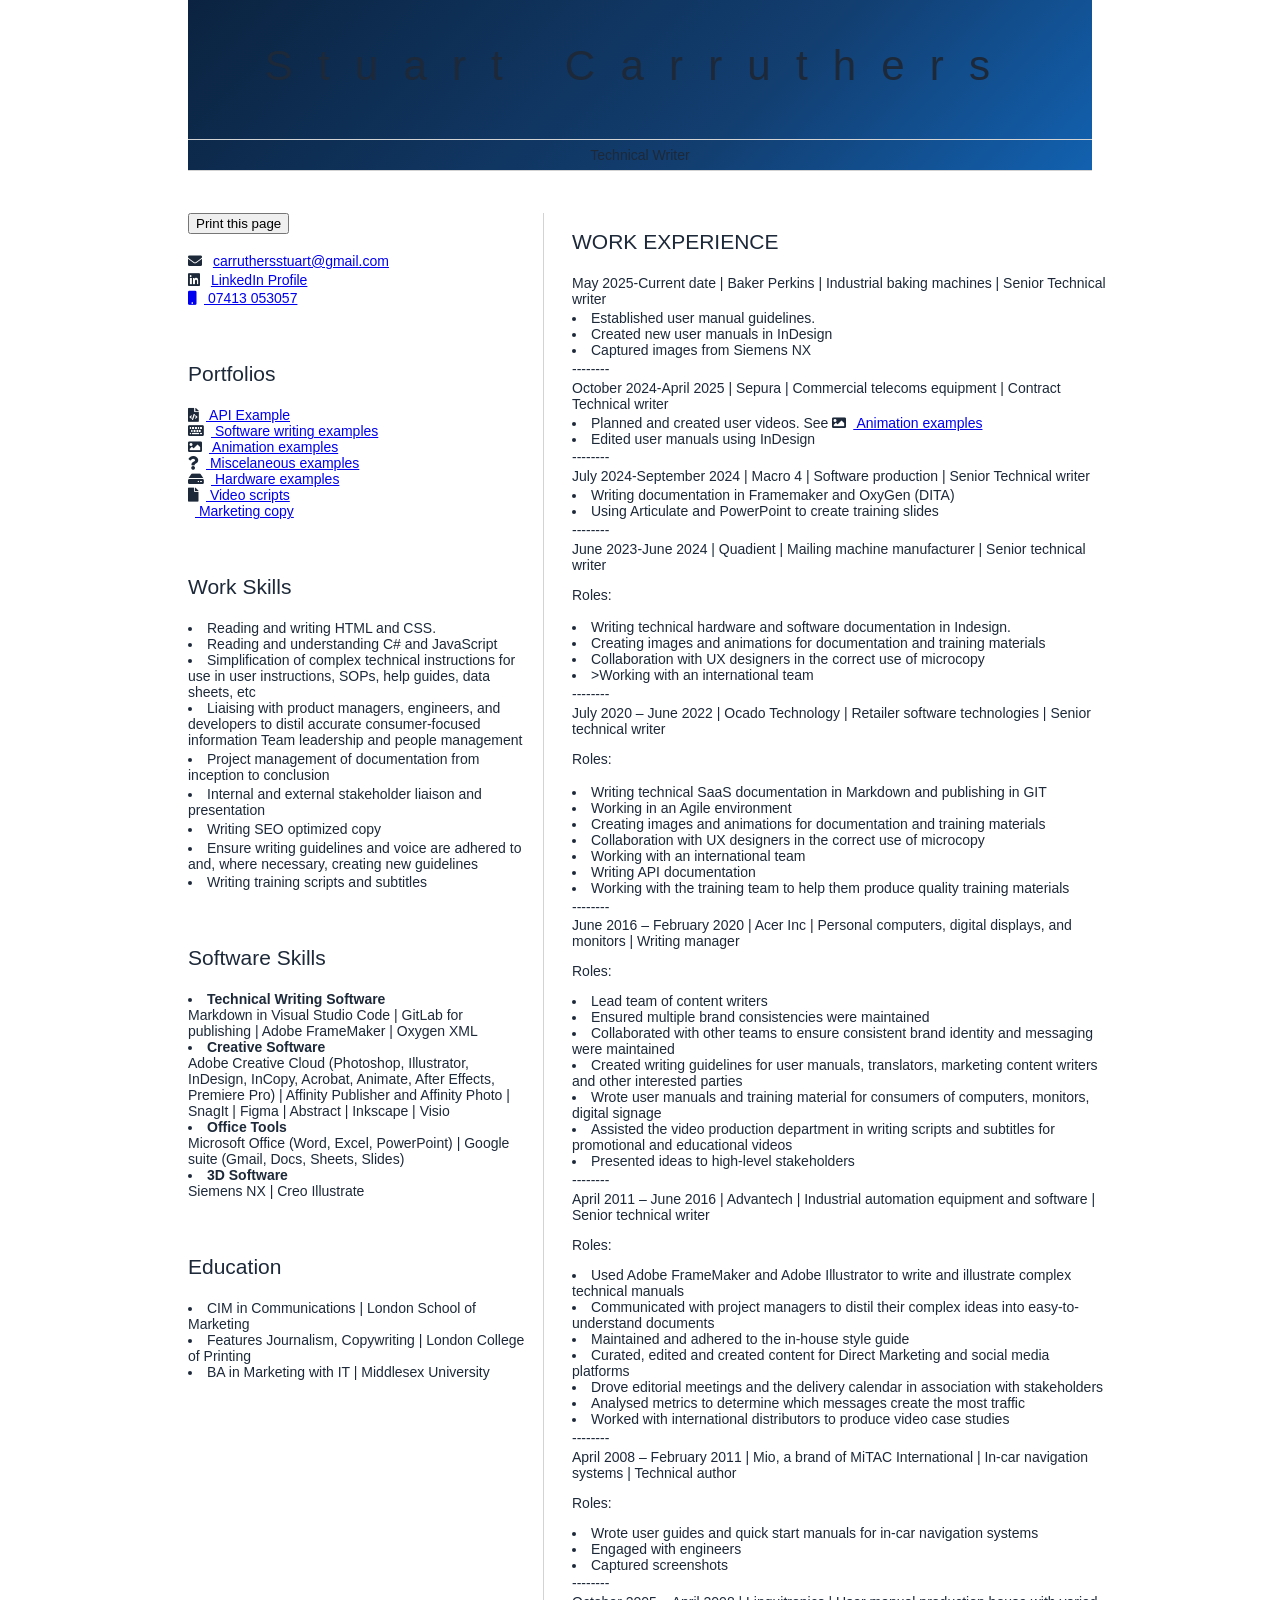
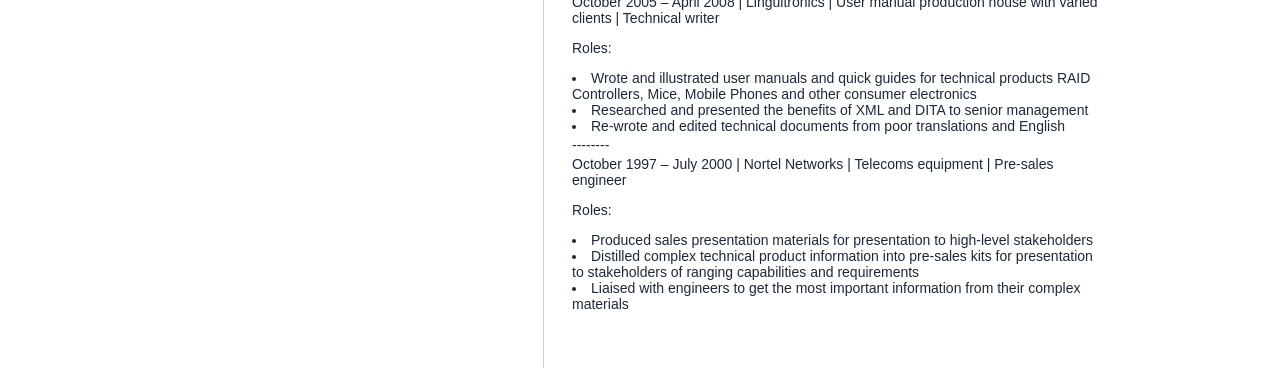
==== index.html @ be54ec75 "Upwork website" ====
<html>
	<head>
<meta name="description" content="Stuart Carruthers — Senior Technical Writer. API documentation, SaaS and software documentation, user manuals, hardware documentation, technical visuals, training and UX writing.">
        <link rel="shortcut icon" type="image/x-icon" href="profil-head.ico">
		<link href="style.css" rel="stylesheet">
		<title>Portfolio | Stuart Carruthers — Senior Technical Writer</title>
        <link rel="stylesheet" href="https://cdnjs.cloudflare.com/ajax/libs/font-awesome/5.15.4/css/all.min.css">
	<style>
/* ===== Upwork Portfolio Brand Refresh ===== */
:root{
  --brand-navy:#0b2340;
  --brand-blue:#1261b0;
  --brand-light:#f5f8fc;
  --brand-line:#dbe4ee;
}
body{color:#1d2939}
header,.hero,.page-hero{
  background:linear-gradient(135deg,#0b2340 0%,#123e70 62%,#1261b0 100%) !important;
}
.hero{
  position:relative;
  overflow:hidden;
  padding:clamp(60px,8vw,105px) 0 !important;
}
.hero:after{
  content:"";
  position:absolute;
  width:420px;height:420px;
  right:-150px;top:-180px;
  border:70px solid rgba(255,255,255,.08);
  border-radius:50%;
  pointer-events:none;
}
.hero h1{
  max-width:900px !important;
  letter-spacing:-.035em;
}
.hero h2{
  max-width:820px !important;
  color:#dcecff !important;
}
.hero .kicker{
  color:#8fc4ff !important;
}
.btn.primary{
  background:#2e8ae6 !important;
}
#portfolio{
  background:#fff;
}
#portfolio .card{
  border-top:4px solid #1261b0;
}
#portfolio .card h3{
  font-size:1.3rem;
}
#portfolio .card:before{
  content:"";
  display:block;
  width:42px;height:4px;
  background:#1261b0;
  margin-bottom:17px;
  border-radius:2px;
}
#skills{
  background:#f5f8fc !important;
}
#experience{
  background:#fff;
}
footer{
  background:#0b2340 !important;
}
.brand{
  letter-spacing:.06em !important;
}
@media(max-width:560px){
  .hero h1{font-size:2.8rem !important}
}
</style>
</head>

	<body>
		<header id="header">
			<!-- resume header with your name and title -->
			<h1>Stuart Carruthers</h1>
			<hr>
			Technical Writer
			<hr>
		</header>
		<main>
			<article id="mainLeft">
				<section>
                    <input id="printpagebutton" type="button" value="Print this page" onclick="printpage()"/>
                    <script type="text/javascript">
                        function printpage() {
                            //Get the print button and put it into a variable
                            var printButton = document.getElementById("printpagebutton");
                            //Set the print button visibility to 'hidden' 
                            printButton.style.visibility = 'hidden';
                            //Print the page content
                            window.print()
                            //Set the print button to 'visible' again 
                            //[Delete this line if you want it to stay hidden after printing]
                            printButton.style.visibility = 'visible';
                        }
                    </script>
					<br>
                    <br>
                    <p>
                        <i class="fa fa-envelope" aria-hidden="true"></i>
                        <a href="mailto:crruthersstuart@gmail.com">carruthersstuart@gmail.com</a>
                     <p>
                        <i class="fab fa-linkedin" aria-hidden="true"></i>
                        <a href="https://www.linkedin.com/in/carruthersstuart/">LinkedIn Profile
                    <p>
                        <i class="fa fa-mobile" aria-hidden="true"></i> 07413 053057   
                        </a>
                    </p>
				</section>
                
                <style type="text/css" media="print">
                    .dontprint
                    { display: none; }
                    </style>
                <section>
                    <div classs="dontprint">
                    <h2>Portfolios</h2>
                    <i class="fa fa-file-code" aria-hidden="true"></i><a href="api-example.html"> API Example</a><br/>
                    <i class="fa fa-keyboard" aria-hidden="true"></i><a href="software-writing-examples.html"> Software writing examples</a><br/>
                    <i class="fa fa-image" aria-hidden="true"></i><a href="animation-examples.html"> Animation examples</a><br/>
                    <i class="fa fa-question" aria-hidden="true"></i><a href="misc-examples.html"> Miscelaneous examples</a><br/>
                    <i class="fa fa-hdd" aria-hidden="true"></i><a href="consumer-hardware.html"> Hardware examples</a><br>
                    <i class="fa fa-file" aria-hidden="true"></i><a href="scripts.html"> Video scripts</a><br>
		            <i class="fa fa-pencil" aria-hidden="true"></i><a href="marketing-copy.html"> Marketing copy</a>
                </div>
                </section>
           
                
            <section>
					<h2>Work Skills</h2>
                    <li> Reading and writing HTML and CSS. </li> 
                    <li> Reading and understanding  C# and JavaScript</li>
					<li> Simplification of complex technical instructions for use in user instructions, SOPs, help guides, data sheets, etc
                    <li> Liaising with product managers, engineers, and developers to distil accurate consumer-focused information
                        Team leadership and people management	</p>   
                    <li> Project management of documentation from inception to conclusion</p>
                    <li> Internal and external stakeholder liaison and presentation</p>
                    <li> Writing SEO optimized copy</p>
                    <li> Ensure writing guidelines and voice are adhered to and, where necessary, creating new guidelines</p>
                    <li> Writing training scripts and subtitles</p>
				</section>
                <section>
                    <h2>Software Skills</h2>
                    <b><li>Technical Writing Software</li></b>
                    Markdown in Visual Studio Code | GitLab for publishing | Adobe FrameMaker | Oxygen XML
                    <b><li>Creative Software</li></b>
                    Adobe Creative Cloud (Photoshop, Illustrator, InDesign, InCopy, Acrobat, Animate, After Effects, Premiere Pro) | Affinity Publisher and Affinity Photo | SnagIt | Figma | Abstract | Inkscape | Visio
                    <b><li>Office Tools</li></b>
                    Microsoft Office (Word, Excel, PowerPoint) | Google suite (Gmail, Docs, Sheets, Slides)
                    <b><li>3D Software</li></b>
                    Siemens NX | Creo Illustrate
                </section>

                <section>
                    <h2>Education</h2> 
                    <li>CIM in Communications | London School of Marketing</li>
                    <li>Features Journalism, Copywriting | London College of Printing</li>
                    <li>BA in Marketing with IT | Middlesex University</li>
                </section>         
			</article>
			<article id="mainRight">
				<section>
					<h2>WORK EXPERIENCE</h2>
May 2025-Current date | Baker Perkins | Industrial baking machines | Senior Technical writer
<p>
<li>Established user manual guidelines.</li>
<li>Created new user manuals in InDesign </li>
<li>Captured images from Siemens NX</li>    
</p>
<p>--------</p>

October 2024-April 2025 | Sepura | Commercial telecoms equipment | Contract Technical writer

<p>
<li>Planned and created user videos. See <i class="fa fa-image" aria-hidden="true"></i><a href="animation-examples.html"> Animation examples</a><br/></li>
<li>Edited user manuals using InDesign</li>    
</p>
<p>--------</p>         

July 2024-September 2024 | Macro 4 | Software production | Senior Technical writer

<p>
<li>Writing documentation in Framemaker and OxyGen (DITA)</li>
<li>Using Articulate and PowerPoint to create training slides</li>	
</p>
<p>--------</p>
					June 2023-June 2024 | Quadient | Mailing machine manufacturer | Senior technical writer
<h3>Roles:</h3>
<p>
<li>Writing technical hardware and software documentation in Indesign.</li>
<li>Creating images and animations for documentation and training materials</li>
<li>Collaboration with UX designers in the correct use of microcopy</li>
<li>>Working with an international team</li>
</p>
<p>--------</p>					
July 2020 – June 2022 | Ocado Technology |  Retailer software technologies | Senior technical writer
<h3>Roles:</h3>
<p>
<li>Writing technical SaaS documentation in Markdown and publishing in GIT</li>
<li>Working in an Agile environment</li>
<li>Creating images and animations for documentation and training materials</li>
<li>Collaboration with UX designers in the correct use of microcopy</li>
<li>Working with an international team</li>
<li>Writing API documentation</li>
<li>Working with the training team to help them produce quality training materials</li>
</p>
<p>--------</p>

June 2016 – February 2020 | Acer Inc | Personal computers, digital displays, and monitors | Writing manager

<h3>Roles:</h3> 
<li>Lead team of content writers</li>
<li>Ensured multiple brand consistencies were maintained</li>
<li>Collaborated with other teams to ensure consistent brand identity and messaging were maintained</li>
<li>Created writing guidelines for user manuals, translators, marketing content writers and other interested parties</li>
<li>Wrote user manuals and training material for consumers of computers, monitors, digital signage</li>
<li>Assisted the video production department in writing scripts and subtitles for promotional and educational videos</li>
<li>Presented ideas to high-level stakeholders</li>
<p> -------- </p>

April 2011 – June 2016 | Advantech | Industrial automation equipment and software | Senior technical writer

<h3>Roles:</h3> 
<li>Used Adobe FrameMaker and Adobe Illustrator to write and illustrate complex technical manuals</li>
<li>Communicated with project managers to distil their complex ideas into easy-to-understand documents</li>
<li>Maintained and adhered to the in-house style guide</li>
<li>Curated, edited and created content for Direct Marketing and social media platforms</li>
<li>Drove editorial meetings and the delivery calendar in association with stakeholders</li>
<li>Analysed metrics to determine which messages create the most traffic</li>
<li>Worked with international distributors to produce video case studies</li>

<p>--------</p>

April 2008 – February 2011 | Mio, a brand of MiTAC International | In-car navigation systems  | Technical author

<h3>Roles:</h3> 
<li>Wrote user guides and quick start manuals for in-car navigation systems </li>
<li>Engaged with engineers</li>
<li>Captured screenshots </li>

<p>--------</p>

October 2005 – April 2008 | Linguitronics | User manual production house with varied clients | Technical writer

<h3>Roles:</h3> 
<li>Wrote and illustrated user manuals and quick guides for technical products RAID Controllers, Mice, Mobile Phones and other consumer electronics</li>
<li>Researched and presented the benefits of XML and DITA to senior management</li>
<li>Re-wrote and edited technical documents from poor translations and English</li>

<p>--------</p>

October 1997 – July 2000 | Nortel Networks | Telecoms equipment | Pre-sales engineer

<h3>Roles:</h3> 
<li>Produced sales presentation materials for presentation to high-level stakeholders</li>
<li>Distilled complex technical product information into pre-sales kits for presentation to stakeholders of ranging capabilities and requirements</li>
<li>Liaised with engineers to get the most important information from their complex materials</li>
				</section>
			</article>
		</main>
	</body>
</html>
---- style.css ----
main { 
        display: grid;
        grid-template-columns: 40% 60%;
        margin-top: 3em;
    }

body {
    font-family: 'Segoe UI', Tahoma, Geneva, Verdana, sans-serif;
    font-size: 14px;
    max-width: 960px;
    margin: auto;
}

h1 {
    font-size: 3em;
    letter-spacing: .6em;
    padding-top: 1em;
    padding-bottom: 1em;
}

h2 {
    font-size: 1.5em;
    padding-bottom: 1em;
}

h3 {
    font-size: 1em;
    padding-bottom: 1em;
    font-weight: bold;
}

header {
    text-align: center;
    margin: auto 2em;
}

section {
    margin: auto 1em 4em 2em;
}

i {
    margin-right: .5em;
}

p {
    margin: .2em auto
}

hr {
    border: none;
    background-color: lightgray;
    height: 1px;
}

h1, h2, h3 {
    font-weight: 100;
    margin-bottom: 0;
}

#mainLeft {
    border-right: 1px solid lightgray;
}

code {
    
    border-radius: 3px;
    font-family: courier, monospace;
    padding: 0 3px;
}

table {
    border-collapse: collapse;
    }
    th {	
        border: 0.25px solid rgb(187, 186, 184);
        padding: 8px
    }

   td {	
        border: 0.25px solid rgb(187, 186, 184);
        padding: 8px
    }
    thead th {
      width: 250px;
    }

    thead td {
        width: 800px;
      }

      iframe {
        width: 100%;
        height: 100%;
        padding: 0;
        margin: 0;
      }

      @media print {
        .noprint {
           visibility: hidden;
           display: none;
        }
     }
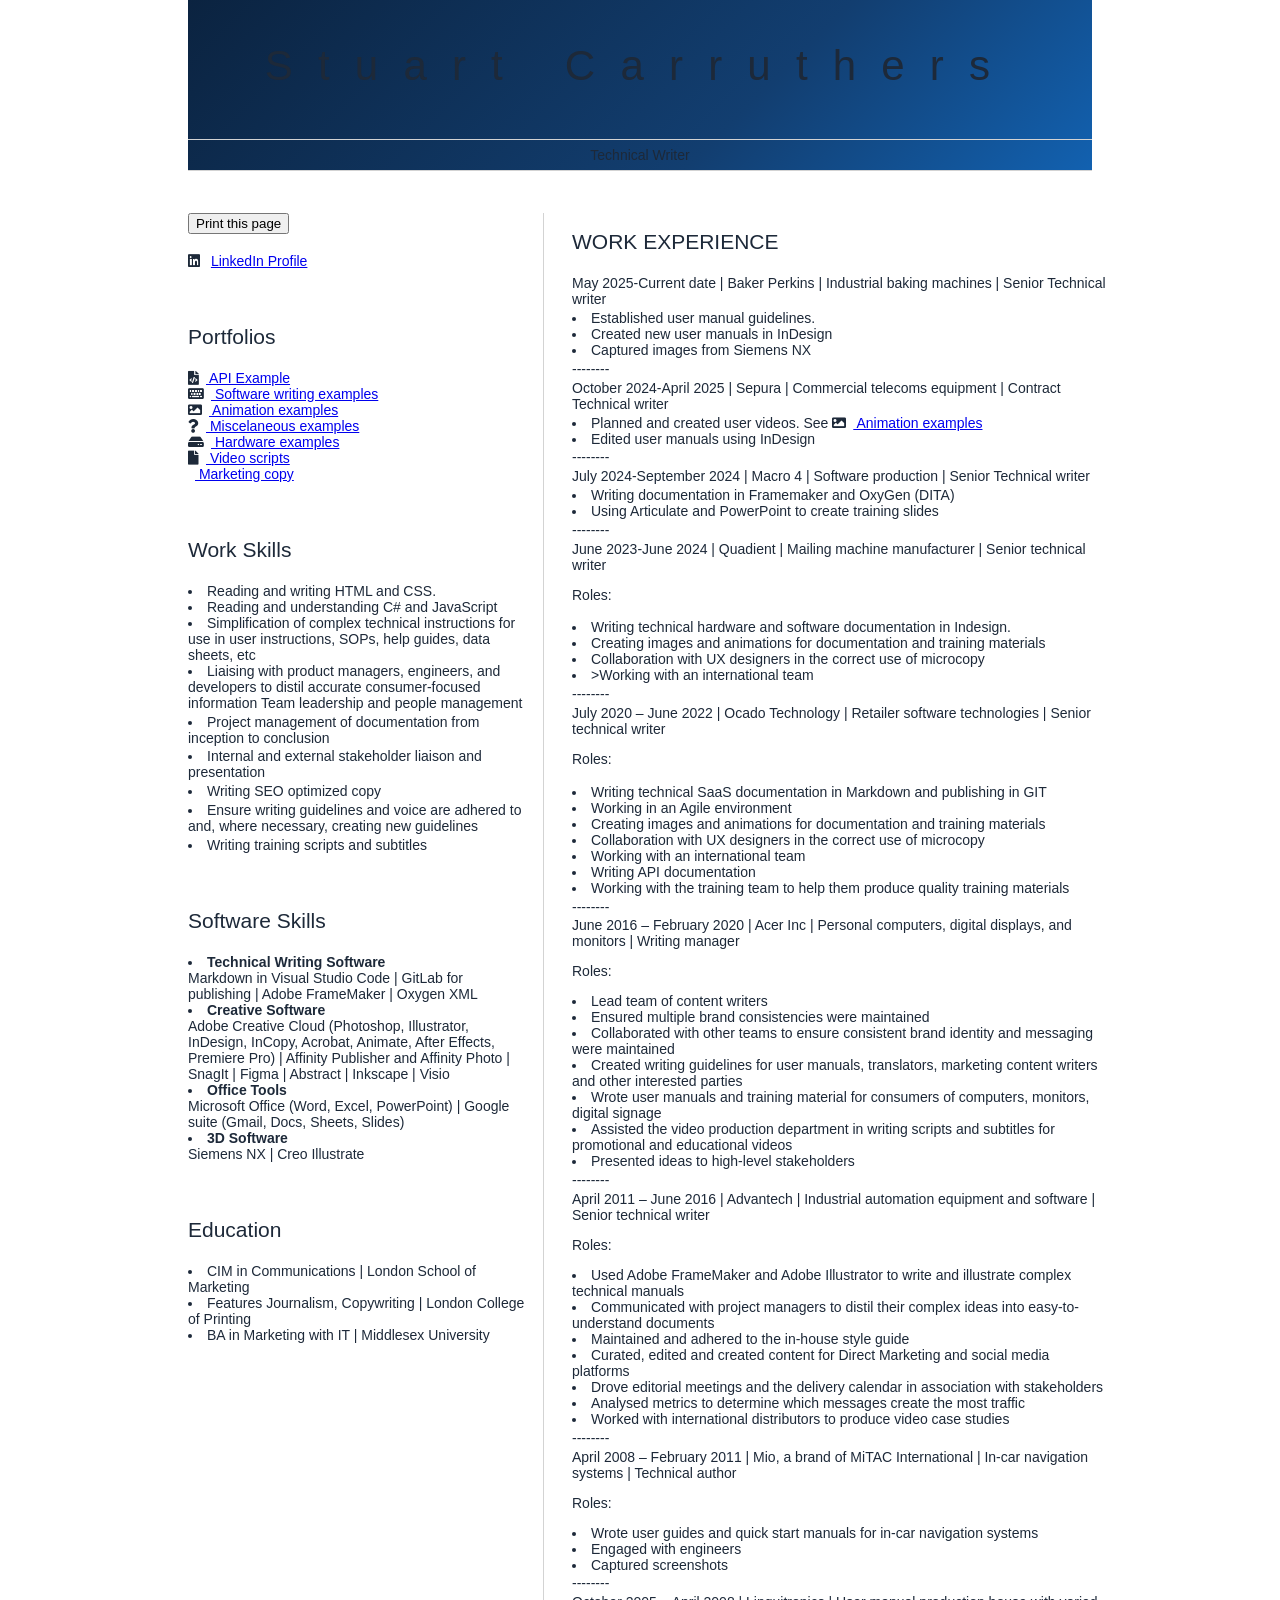
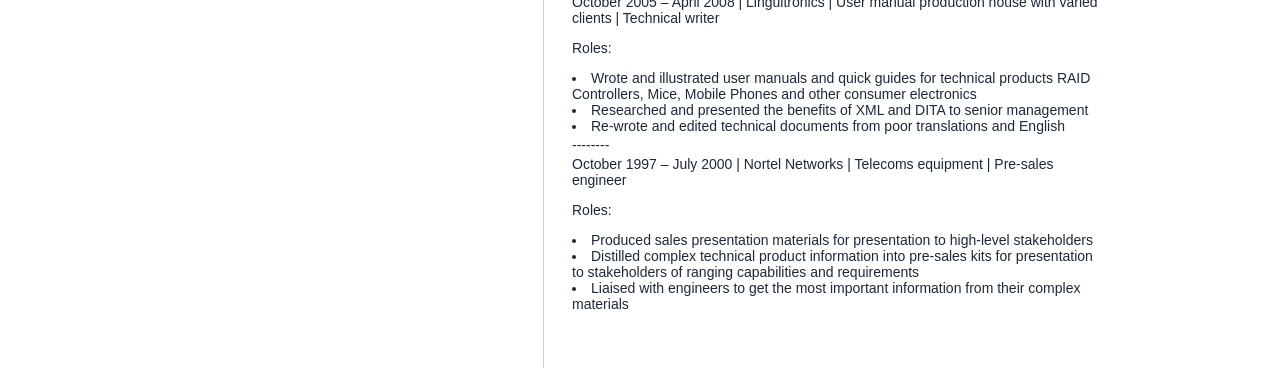
==== commit abc11290: "remove contact info" ====
--- a/index.html
+++ b/index.html
@@ -107,15 +107,10 @@
                     </script>
 					<br>
                     <br>
-                    <p>
-                        <i class="fa fa-envelope" aria-hidden="true"></i>
-                        <a href="mailto:crruthersstuart@gmail.com">carruthersstuart@gmail.com</a>
-                     <p>
+                                      <p>
                         <i class="fab fa-linkedin" aria-hidden="true"></i>
                         <a href="https://www.linkedin.com/in/carruthersstuart/">LinkedIn Profile
-                    <p>
-                        <i class="fa fa-mobile" aria-hidden="true"></i> 07413 053057   
-                        </a>
+                                </a>
                     </p>
 				</section>
                 
